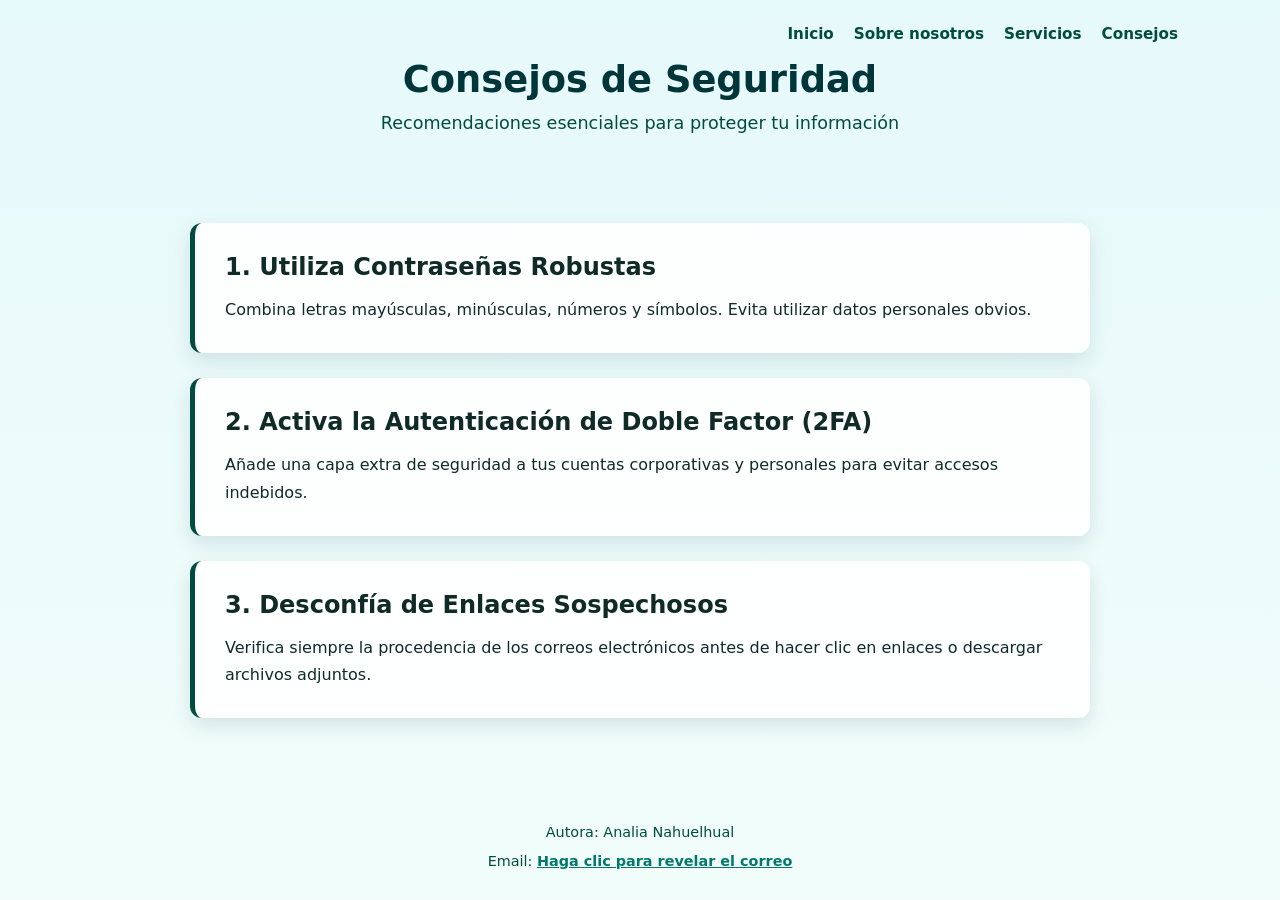
==== consejos.html @ 17e3e544 "agregue consejos.html" ====
<!DOCTYPE html>
<html lang="es">
<head>
    <meta charset="UTF-8">
    <meta name="viewport" content="width=device-width, initial-scale=1.0">
    <title>Consejos</title>
    <link rel="stylesheet" href="styles.css">
</head>
<body>
    <!-- COMIENZO DE HEADER -->
    <header class="header">
        <nav>
            <ul>
                <li><a href="index.html">Inicio</a></li>
                <li><a href="nosotros.html">Sobre nosotros</a></li>
                <li><a href="servicios.html">Servicios</a></li>
                <li><a href="consejos.html">Consejos</a></li>
            </ul>
        </nav>
        <h1>Consejos de Seguridad</h1>
        <p>Recomendaciones esenciales para proteger tu información</p>
    </header>

    <!-- COMIENZO DE MAIN -->
    <main class="contenedor-nosotros">
        <section class="tarjeta-objetivo">
            <h2>1. Utiliza Contraseñas Robustas</h2>
            <p>Combina letras mayúsculas, minúsculas, números y símbolos. Evita utilizar datos personales obvios.</p>
        </section>
        <section class="tarjeta-objetivo">
            <h2>2. Activa la Autenticación de Doble Factor (2FA)</h2>
            <p>Añade una capa extra de seguridad a tus cuentas corporativas y personales para evitar accesos indebidos.</p>
        </section>
        <section class="tarjeta-objetivo">
            <h2>3. Desconfía de Enlaces Sospechosos</h2>
            <p>Verifica siempre la procedencia de los correos electrónicos antes de hacer clic en enlaces o descargar archivos adjuntos.</p>
        </section>
    </main>

    <footer>
        <p>Autora: Analia Nahuelhual</p>
        <p>Email: <button class="btn-revelar-email" data-usuario="fomr.seguro" data-dominio="sobre-form.com">Haga clic para revelar el correo</button></p>
    </footer>

    <script src="app.js"></script>
</body>
</html>
---- styles.css ----
:root {
  --fondo-url: url('https://images.unsplash.com/photo-1518837695005-2083093ee35b?auto=format&fit=crop&w=1920&q=80');
  --color-sobre-base: #00363a;
  --color-solapa: #004d40;
  --color-bolsillo: #00695c;
  --color-carta: #ffffff;
  --texto-carta: #102a27;
  --borde-input: #b2dfdb;
  --acento-cyan: #00b4d8;
  --sombra-fuerte: 0 20px 45px rgba(0, 0, 0, 0.45);
}

*, *::before, *::after {
  margin: 0;
  padding: 0;
  box-sizing: border-box;
}

body {
  background-image: linear-gradient(rgba(224, 247, 250, 0.82), rgba(240, 253, 250, 0.88)), var(--fondo-url);
  background-size: cover;
  background-position: center;
  background-repeat: no-repeat;
  background-attachment: fixed;
  font-family: system-ui, -apple-system, BlinkMacSystemFont, 'Segoe UI', Roboto, sans-serif;
  min-height: 100vh;
  display: flex;
  flex-direction: column;
  justify-content: space-between;
  align-items: center;
  padding: 24px 16px;
  color: var(--texto-carta);
}

/* HEADER */
.header {
  width: 100%;
  max-width: 1100px;
  position: relative;
  text-align: center;
  margin-bottom: 20px;
}

.header nav {
  display: flex;
  justify-content: flex-end;
  width: 100%;
  padding-right: 12px;
  margin-bottom: 15px;
}

.header nav ul {
  display: flex;
  gap: 20px;
  list-style: none;
  flex-wrap: wrap;
}

.header nav a {
  text-decoration: none;
  font-weight: 700;
  color: #004d40;
  font-size: 0.95rem;
  transition: color 0.2s ease;
}

.header nav a:hover {
  color: var(--acento-cyan);
}

.header h1 {
  font-size: 2.3rem;
  color: #00363a;
  margin-top: 15px;
  margin-bottom: 12px;
}

.header p {
  color: #004d40;
  font-size: 1.1rem;
  margin-top: 5px;
}

/* MAIN SOBRE (INDEX) */
.formulario {
  position: relative;
  display: flex;
  flex-direction: column;
  align-items: center;
  width: 320px;
  margin: 30px auto;
}

.btn-primario {
  border: none;
  border-radius: 25px;
  padding: 12px 28px;
  background: linear-gradient(135deg, #004d40, #00796b);
  color: #ffffff;
  font-weight: 700;
  font-size: 0.95rem;
  cursor: pointer;
  box-shadow: 0 8px 18px rgba(0, 77, 64, 0.35);
  margin-bottom: 25px;
  transition: transform 0.2s ease;
}

.btn-primario:hover {
  transform: translateY(-2px);
}

.envelope-wrapper {
  width: 320px;
  height: 220px;
  background-color: var(--color-sobre-base);
  box-shadow: var(--sombra-fuerte);
  border-radius: 0 0 12px 12px;
  position: relative;
}

.flap {
  position: absolute;
  top: 65px;
  left: 0;
  width: 0;
  height: 0;
  border-left: 160px solid transparent;
  border-right: 160px solid transparent;
  border-top: 110px solid var(--color-solapa);
  transform-origin: top;
  z-index: 3;
  transition: transform 0.45s ease;
}

#formulario-sobre {
  position: absolute;
  top: 75px;
  left: 20px;
  width: 280px;
  background-color: var(--color-carta);
  padding: 14px 16px;
  border-radius: 10px;
  border: 1px solid rgba(0, 0, 0, 0.08);
  box-shadow: 0 10px 25px rgba(0, 0, 0, 0.2);
  z-index: 1;
  transition: transform 0.45s cubic-bezier(0.4, 0, 0.2, 1);
  display: flex;
  flex-direction: column;
}

#formulario-sobre h2 {
  font-size: 14px;
  color: #004d40;
  margin-bottom: 8px;
  text-align: center;
}

#formulario-sobre label {
  font-size: 10px;
  font-weight: 700;
  color: #004d40;
  text-transform: uppercase;
  margin-bottom: 3px;
}

#formulario-sobre input {
  width: 100%;
  padding: 6px 8px;
  border: 1.5px solid var(--borde-input);
  border-radius: 6px;
  font-size: 11px;
  background-color: #f7fafc;
  outline: none;
  margin-bottom: 8px;
}

.btn-enviar {
  border: none;
  border-radius: 6px;
  padding: 8px 14px;
  background-color: #00796b;
  color: #ffffff;
  font-weight: 700;
  font-size: 0.85rem;
  cursor: pointer;
  align-self: flex-start;
  margin-top: 4px;
}

.btn-enviar:hover {
  background-color: #004d40;
}

.pocket {
  position: absolute;
  bottom: 0;
  left: 0;
  width: 0;
  height: 0;
  border-left: 160px solid var(--color-bolsillo);
  border-right: 160px solid var(--color-bolsillo);
  border-top: 100px solid transparent;
  border-bottom: 120px solid var(--color-bolsillo);
  border-radius: 0 0 12px 12px;
  z-index: 2;
  pointer-events: none;
}

.formulario.open .flap {
  transform: rotateX(180deg);
  z-index: 1;
}

.formulario.open #formulario-sobre {
  transform: translateY(-135px);
  z-index: 4;
}

/* SECCIONES Y TARJETAS */
.contenedor-nosotros, .contenedor-servicios {
  width: 100%;
  max-width: 900px;
  margin: 30px auto;
  display: flex;
  flex-direction: column;
  gap: 25px;
}

.tarjeta-objetivo, .tarjeta-servicios {
  background-color: rgba(255, 255, 255, 0.92);
  padding: 30px;
  border-radius: 12px;
  box-shadow: 0 8px 20px rgba(0, 54, 58, 0.12);
  border-left: 5px solid var(--color-solapa);
}

.tarjeta-objetivo h2, .tarjeta-servicios h2 {
  margin-bottom: 15px;
}

.tarjeta-objetivo p {
  line-height: 1.7;
}

.tarjeta-servicios ul {
  list-style-type: none;
  display: flex;
  flex-wrap: wrap;
  gap: 20px;
  padding-left: 0;
  margin-top: 10px;
}

.tarjeta-servicios li {
  background-color: #ffffff;
  color: var(--texto-carta);
  font-size: 1rem;
  padding: 24px;
  border-radius: 12px;
  box-shadow: 0 10px 25px rgba(0, 0, 0, 0.15);
  flex: 1 1 250px;
  transition: transform 0.3s ease;
  line-height: 1.6;
}

.tarjeta-servicios li:hover {
  transform: translateY(-5px);
}

/* FOOTER */
footer {
  text-align: center;
  font-size: 0.9rem;
  color: #004d40;
  line-height: 2;
  margin-top: 30px;
}

.btn-revelar-email {
  background: none;
  border: none;
  color: #00796b;
  font-family: inherit;
  font-size: inherit;
  font-weight: 700;
  cursor: pointer;
  text-decoration: underline;
}

@media (max-width: 480px) {
  .header h1 { font-size: 1.5rem; }
  .formulario, .envelope-wrapper { width: 280px; }
  .envelope-wrapper { height: 190px; }
  .flap { border-left-width: 140px; border-right-width: 140px; border-top-width: 90px; }
  #formulario-sobre { left: 15px; width: 250px; }
  .pocket { border-left-width: 140px; border-right-width: 140px; border-top-width: 75px; border-bottom-width: 110px; }
}
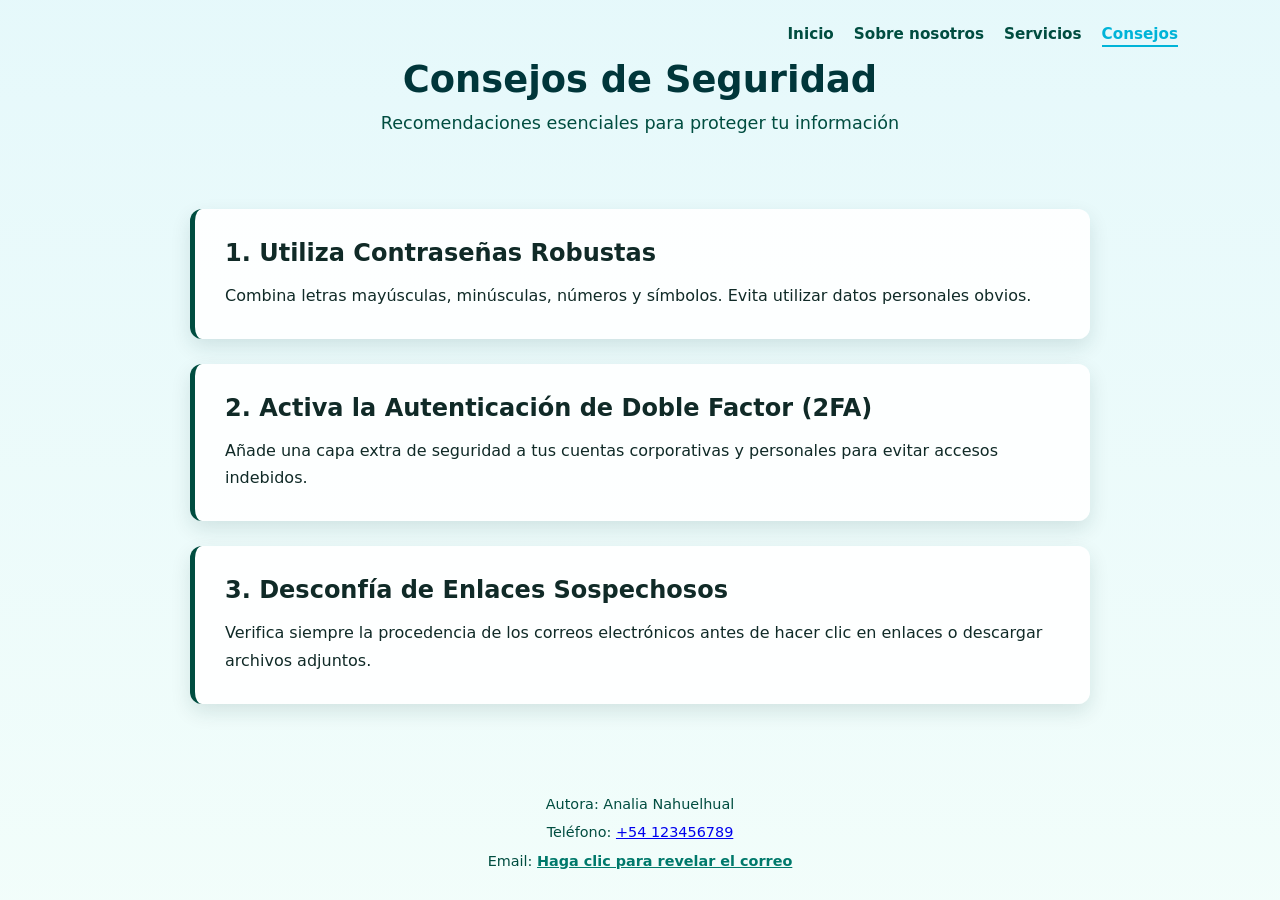
==== commit dd2902af: "Ajuste lo solicitado, estuve rehaciendolo varias veces por lo solicitado" ====
--- a/consejos.html
+++ b/consejos.html
@@ -14,7 +14,7 @@
                 <li><a href="index.html">Inicio</a></li>
                 <li><a href="nosotros.html">Sobre nosotros</a></li>
                 <li><a href="servicios.html">Servicios</a></li>
-                <li><a href="consejos.html">Consejos</a></li>
+                <li><a href="consejos.html" class="active">Consejos</a></li>
             </ul>
         </nav>
         <h1>Consejos de Seguridad</h1>
@@ -39,7 +39,8 @@
 
     <footer>
         <p>Autora: Analia Nahuelhual</p>
-        <p>Email: <button class="btn-revelar-email" data-usuario="fomr.seguro" data-dominio="sobre-form.com">Haga clic para revelar el correo</button></p>
+        <p>Teléfono: <a href="tel:+54123456789" rel="nofollow noopener">+54 123456789</a></p>
+        <p>Email: <button class="btn-revelar-email" data-usuario="contacto" data-dominio="sobreform.com">Haga clic para revelar el correo</button></p>
     </footer>
 
     <script src="app.js"></script>
--- a/styles.css
+++ b/styles.css
@@ -64,8 +64,11 @@
   transition: color 0.2s ease;
 }
 
-.header nav a:hover {
+.header nav a:hover,
+.header nav a.active {
   color: var(--acento-cyan);
+  border-bottom: 2px solid var(--acento-cyan);
+  padding-bottom: 2px;
 }
 
 .header h1 {
@@ -163,7 +166,8 @@
   margin-bottom: 3px;
 }
 
-#formulario-sobre input {
+#formulario-sobre input,
+#formulario-sobre textarea {
   width: 100%;
   padding: 6px 8px;
   border: 1.5px solid var(--borde-input);
@@ -172,6 +176,14 @@
   background-color: #f7fafc;
   outline: none;
   margin-bottom: 8px;
+  font-family: inherit;
+  resize: vertical;
+}
+
+#formulario-sobre input:focus,
+#formulario-sobre textarea:focus {
+  border-color: var(--acento-cyan);
+  background-color: #fffef0;
 }
 
 .btn-enviar {
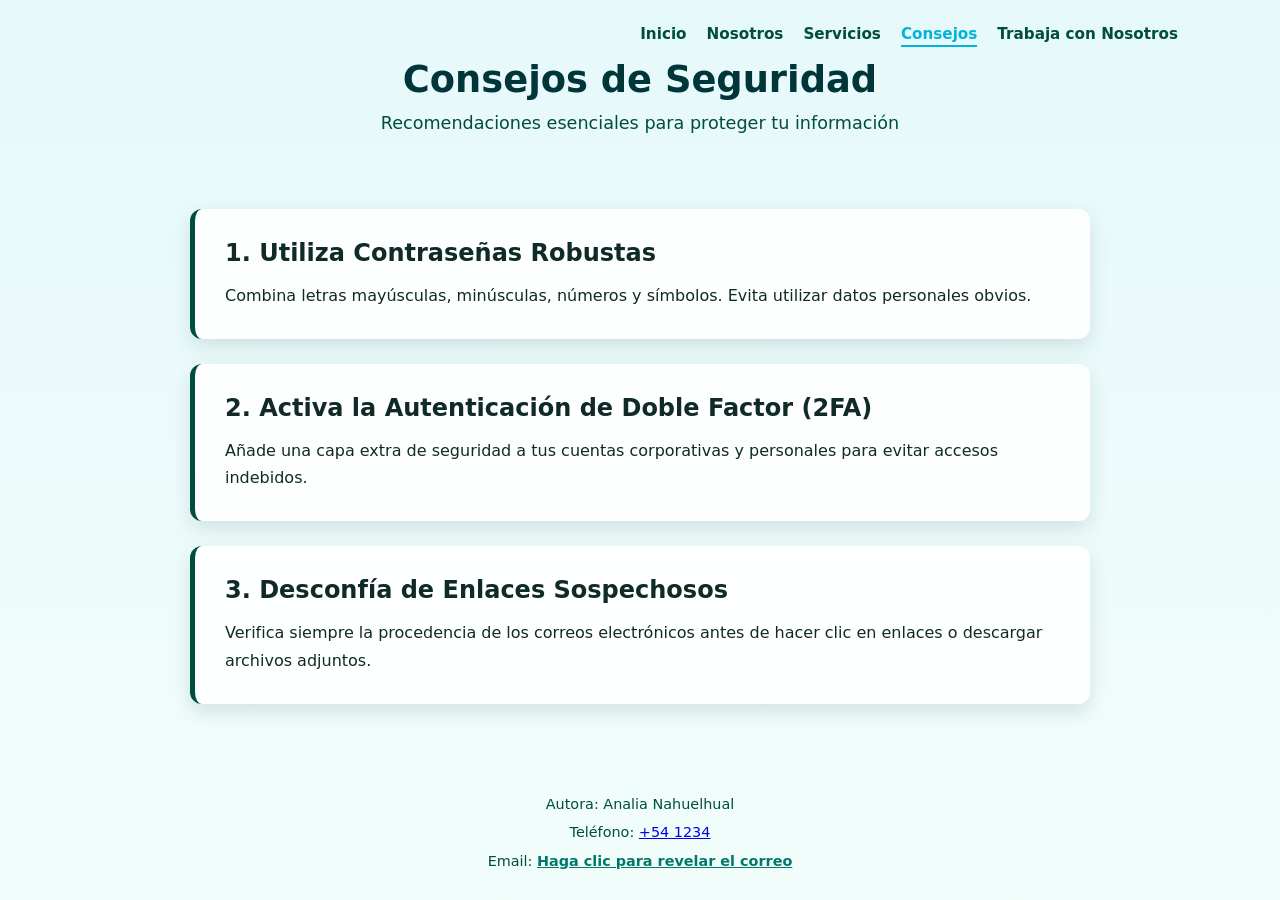
==== commit b37307d6: "añadi trabajar con nosotros, faltan detalles" ====
--- a/consejos.html
+++ b/consejos.html
@@ -12,9 +12,10 @@
         <nav>
             <ul>
                 <li><a href="index.html">Inicio</a></li>
-                <li><a href="nosotros.html">Sobre nosotros</a></li>
+                <li><a href="nosotros.html">Nosotros</a></li>
                 <li><a href="servicios.html">Servicios</a></li>
                 <li><a href="consejos.html" class="active">Consejos</a></li>
+                <li><a href="Trabaja con Nosotros.html">Trabaja con Nosotros</a></li>
             </ul>
         </nav>
         <h1>Consejos de Seguridad</h1>
@@ -39,7 +40,7 @@
 
     <footer>
         <p>Autora: Analia Nahuelhual</p>
-        <p>Teléfono: <a href="tel:+54123456789" rel="nofollow noopener">+54 123456789</a></p>
+        <p>Teléfono: <a href="tel:+54123456789" rel="nofollow noopener">+54 1234</a></p>
         <p>Email: <button class="btn-revelar-email" data-usuario="contacto" data-dominio="sobreform.com">Haga clic para revelar el correo</button></p>
     </footer>
 
